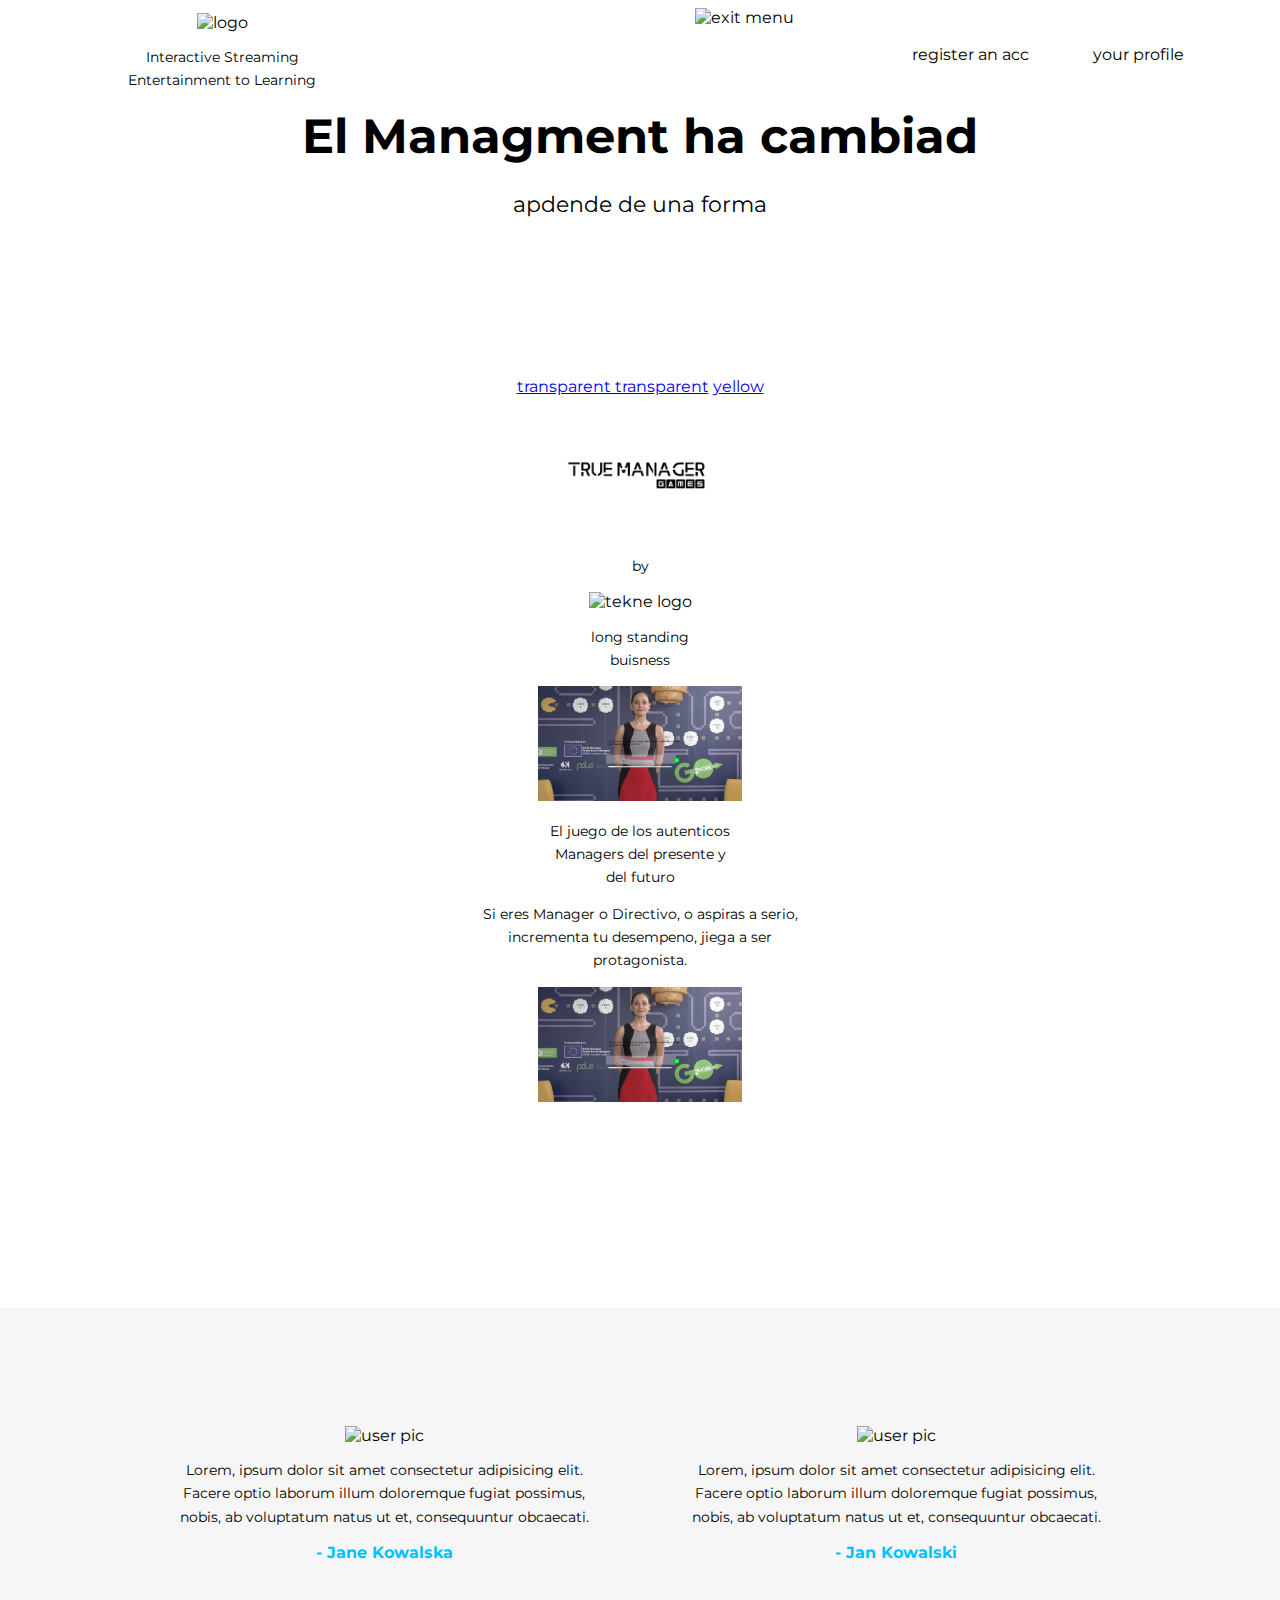
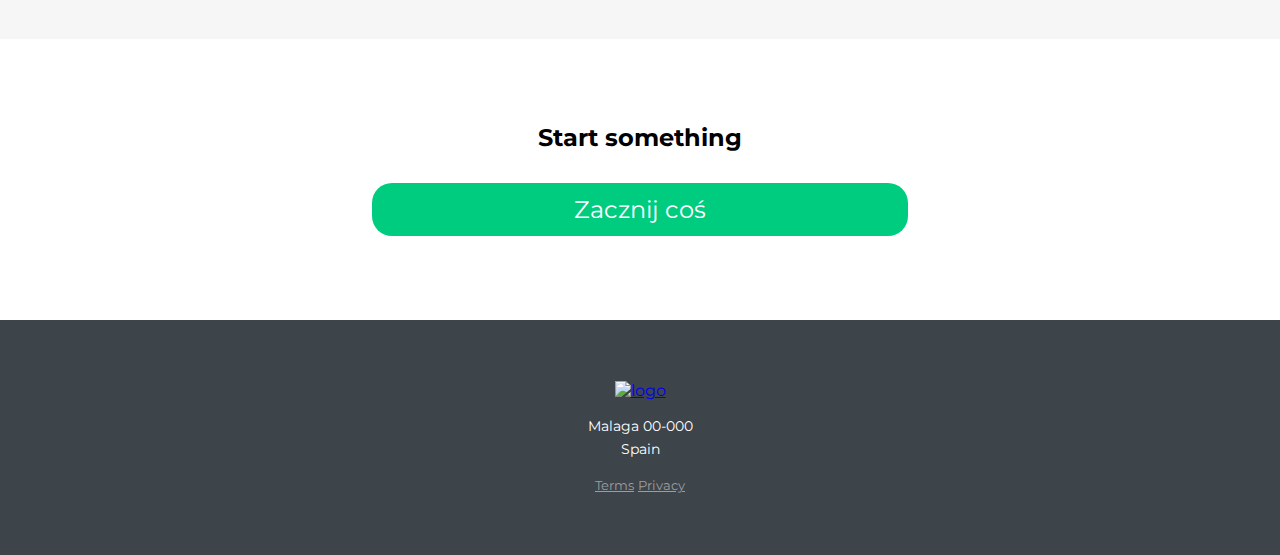
==== index.html @ 87dd6545 "done second section, changed all sections height to 100vh" ====
<!doctype html>
<html lang="es">
    <head>
        <link rel="stylesheet" href="main.css">
        <title>polo website unity</title>
        <meta charset="utf-8">
        <meta http-equiv="X-UA-Compatible" content="ie=edge">
        <meta name="viewport" content="width=device-width, initial-scale=1.0">
    </head>
    <body>
        
        <div class="bg">
                <section class="first-section">
        <div class="container container-first">
            <header>
                <section class="logo-part">
                <img src="imgs/tekne.png" alt="logo" class="logo">
                <p class="logo-text">Interactive Streaming </br>Entertainment to Learning</p></section>
                <nav>
                    <a href="#" class="hide-desktop">
                        <img src="imgs/ham.svg" alt="toggle menu"class="menu" id="menu">
                    </a>

                    <ul class="show-desktop hide-mobile" id="nav">
                        <li id="exit" class="exit-btn hide-dekstop"><img src="imgs/exit.svg" alt="exit menu"></li>
                        <li><a href="#">register an acc</a></li>
                        <li><a href="#">your profile</a></li>
                    </ul>
                </nav>
            </header>

           
                

                <h1>El Managment ha cambiad</h1>
                <p class="subhead">apdende de una forma</p>
                
                

           

            <div class="buttons">
                    
                           <a href="#" class="button-first">transparent transparent</a> 
                        
                            <a href="#" class="button-second"> yellow</a>
                        
            </div>
        </section>
        </div>
    
    </div>
        <section class="second-section">
            <div class="blue-container">
                <div class="container">
                    <!--Second section here-->  
                    <div class="logos-second">
                        <img src="imgs/tmg.png" alt="true manager games">
                        <p class="by">by</p>
                        <img src="imgs/tekne.png" alt="tekne logo">
                    </div>
                    <p class="desc">
                        long standing <br/>buisness
                    </p>
                    <div class="video-first">
                        <img src="imgs/video-first.jpg" alt="game picture">
                        <p class="video-first-desc">
                            El juego de los autenticos<br/> Managers del presente y<br/>
                            del futuro
                        </p>
                    </div>
                    <div class="video-second">
                        <p class="video-second-desc">Si eres Manager o Directivo, o aspiras a serio,<br/> incrementa tu desempeno, jiega a ser<br/> protagonista.</p>
                        <img src="imgs/video-first.jpg" alt="game picture 2">
                    </div>


                </div>
            </div>
        </section>

        <div class="gray-container">
            <div class="container">
                <ul>
                    <li>
                        <figure>
                            <img src="imgs/user1.png" alt="user pic">
                            <blockquote>Lorem, ipsum dolor sit amet consectetur adipisicing elit. Facere optio laborum illum doloremque fugiat possimus, nobis, ab voluptatum natus ut et, consequuntur obcaecati.</blockquote>
                            <figcaption> - Jane Kowalska</figcaption>
                        </figure>
                    </li>
                    <li>
                            <figure>
                                <img src="imgs/user2.png" alt="user pic">
                                <blockquote>Lorem, ipsum dolor sit amet consectetur adipisicing elit. Facere optio laborum illum doloremque fugiat possimus, nobis, ab voluptatum natus ut et, consequuntur obcaecati. </blockquote>
                                <figcaption> - Jan Kowalski</figcaption>
                            </figure>
                    </li>
                </ul>
            </div>
        </div>
        <div class="container">
            <h2>Start something</h2>
            <a href="#" class="cta">Zacznij coś</a>
        </div>

        <footer>
            <div class="footer-container">
                <div class="container">
                    <a href="#">
                        <img src="imgs/logo-white.svg" class="logo" alt="logo">
                    </a>
                        <p class="address">Malaga 00-000<br>Spain</p>
                        <ul class="footer-links">
                            <li>
                                <a href="#">Terms</a>
                                <a href="#">Privacy</a>
                            </li>
                        </ul>
                      
                </div>
            </div>
        </footer>


        <script>
            var menu = document.getElementById('menu');
            var nav = document.getElementById('nav');
            var exit = document.getElementById('exit');

            menu.addEventListener('click', function(e) {
                nav.classList.toggle('hide-mobile');
                e.preventDefault();
            });

            exit.addEventListener('click', function(e) {
                nav.classList.add('hide-mobile');
                e.preventDefault();
            });
        
        </script>

    </body>
</html>
---- main.css ----
@import url('https://fonts.googleapis.com/css?family=Montserrat');

body {
    margin: 0;
    font-family: 'Montserrat', sans-serif;
}

p, blockquote {
    font-size: .9em;
    line-height: 1.6em;
}

ul {
    list-style-type: none;
    margin: 0;
    padding: 0;
}

.container {
    text-align: center;
    padding: .8em 1.2em 
}

.logo {
    width: 220px;
}

header {
    display: flex;
    justify-content: space-between;
    align-items: center;
}

.hide-mobile {
    display: none;
}

.menu {
    width: 25px;
    margin-top: 10px;
}

.server {
    width: 70%;
    margin: 2em auto 2em 25%;
}

.h1, .subhead {
    position: relative;
    z-index: 3;
}

.subhead {
    font-size: 1.3em;
}

.blue-container {
    width: 100%;
    height: 100vh;
    background-color: #fff;
    color: black;
    margin-top: 15%;

}

.blue-container ul li { 
    margin-bottom: 3em;
}


.blue-container ul li p{ 
    padding: 0 .5em;
}

.blue-container img {
    width: 14%;
}

.blue-container ul li:nth-child(3) img {
    width: 8%;
}

.gray-container { 
    background: #f6f6f6;
    padding: 4em 0 2em;

}

.gray-container ul li:first-child {
    margin-bottom: 2em;
}

figure {
    margin: 0;
    padding: 0;

}

figcaption { 
    font-weight: bold;
    color:#00C2ff;
}

h2 {
    margin-top: 7%;
}

.cta {
    background: #00cc80;
    width: calc(100%-1em);
    display: block;
    color: #fff;
    border-radius: 20px;
    padding: 0.5em;
    text-decoration: none;
    font-size: 1.5em;
    margin: 3% auto 7%;
    
}

.footer-container { 
    width: 100%;
    background: #3d444A;
    color: #fff;
    padding: 3em 0;

}

ul.footer-links { 
    margin: 0 auto;
}

ul.footer-links ul {
    display: flex;
    justify-content: space-between;
}

.footer-links li a {
    color:#9d9d9d;
    text-decoration: underline;
    font-size: .8em;
}

nav ul {
    position: fixed;
    width: 60%;
    top: 0;
    right: 0;
    text-align: left;
    background: rgb(36,41,44);
    height: 100%;
    z-index: 7;
    padding-top: 3em;

}

nav ul li a {
    color: white;
    text-decoration: none;
    display: block;
    width: 100%;
    padding: 1em 2em;
    
}

nav ul li a:hover {
    background-color: rgb(49,55,59);
}

.exit-btn {
    margin-bottom: 1em;
    margin-top: -1.3em;
    text-align: right;
    padding: 0 1.4em;
}

.exit-btn img {
    width: 15px;
    cursor: pointer;
}

@media only screen and (min-width: 650px) {
    .server {
        width: 50%;
    }

    h1 { 
        font-size: 3em;
        margin: 0;

    }
 
    .subhead {
        font-size: 1.4em;
        margin-bottom: 12%;
    }

    .blue-container {
        margin: 0;
    }

    .blue-container img {
        width: 20%;
    }

    .blue-container ul li:nth-child(3) img {
        width: 11%;
        margin-top: -6px;
    }

    .blue-container ul { 
        display: flex;
        margin-top: -1em;
        align-items: center;
    }

    .blue-container ul li { 
        margin-bottom: 0;
    }

    .blue-container ul li p { 
        padding: 0 .8em;
    }

    .gray-container ul {
        display: flex;
        justify-content: space-evenly;
    }

    nav ul { 
        width: 40%;
    }
}

@media only screen and (min-width: 875px) {
    .subhead { 
        margin-bottom: 15%;
    }

    .blue-container ul {
        margin: 0 0 4% 0;
    }

    .gray-container ul {
        margin: 4% 0 0;
    }


}

@media only screen and (min-width: 1024px) {
    .cta { 
        width: 50%;
    }

    .container { 
        width: 80%;
        margin: 0 auto;
    }

    .show-desktop { 
        display: block;
        margin: 0 0 13% auto;
    }

    .hide-desktop { 
        display: none;
    }

    nav ul { 
        position: inherit;
        width: auto;
        background: none;
        height: auto;
        display: flex;
        padding-top: 0;
    }

    nav ul li { 
        float: left;

    }

    nav ul li a {
        color: black;
        background-color: inherit;
        text-align: right;
        padding: 1em 2em;
    }

    nav ul li a:hover { 
        background-color: inherit;
    }

    .scroll {
        width: 30px;
        animation: move .5s infinite alternate;
    }

    @keyframes move {
        0% {
            transform: translateY(0px);
        }
        100% {
            transform: translateY(20px);
        }
    }
}
/*
#
#
#
#
#
ALL BELOW IS RELATED TO EDITED TEMPLATE
ALL ABOVE WILL BE CHANGED LATER 
#
#
#
#
#
*/


@media only screen and (min-width: 1600px) {
   

    h1 {
        
        font-size: 5em;
    }

    .container {
        width: 70%;
        height: 100vh;
        
    }

    .subhead { 
        color: #fcc11e;
        font-size: 2em;
        font-weight: bold;
    }

    .bg {
         background: url(imgs/bg-1.jpeg) ; 
         background-position-x: center;
         background-position-y: center;
        background-size: 100% 100%; 
        width: 100%;
 
         
    }

   
    .container h1 {
        margin-top: 2em;
        margin-bottom: 1.5em;
    }

    .blue-container { 
        /*padding: 7em 0 2em; */
    }

    .blue-container ul li p, blockquote{ 
        font-size: 1.3em;
    }

    .gray-container { 
        padding: 6em 0 4em;
    }

    h2 { 
        margin-top: 4em;
    }

    .blue-container img { 
        width: 15%;
    }

    .blue-container ul li:nth-child(3) img { 
        width: 8%;
        margin=top: -4px;
    }

    .buttons {
        display: flex;
        justify-content: space-evenly;
        margin-bottom: 5em;
    }

    .button-first {
        display: block;
        width: 40%;
        background-color: rgb(242, 242, 242, 0.6);
        border-radius: 5%;
        text-decoration: none;
        font-size: 2em;
        color: black;
        padding: 0.5em 0.5em;
        
    }

    .button-second { 
        display: block;
        width: 12%;
        background-color: #fcc11e;
        padding: 0.5em 0.5em;
        text-decoration: none;
        font-size: 2em;
        color: black;
        border-radius:5%;

    }

  .logo-part {
      
  }

    .logo-text {
       float: right;
       font-weight: bold;
       text-align: left;
       font-size: 1.3em;
    }

    .first-section {
        height: 100vh;
    }

    .second-section {
        height: 100vh;
    }

    .logos-second {
        display: flex;
        justify-content: space-around;
        align-items: center;
        margin-top: -3em;
        
    }

    .logos-second img {
        width: 500px;
    }

    .logos-second p {
        font-size: 4em;
    }

    .desc { 
        font-size: 2em;
        margin-top: -2em;
    }

    .video-first {
        display: flex;
        align-items: center;
        justify-content: space-around  ;
        margin-bottom: 3em;
        
    }

    .video-first img, .video-second img {
        width: 500px;
    }
    .video-second { 
        display: flex;
        align-items: center;
        justify-content: space-around;
    }

    .video-first-desc, .video-second-desc {
        font-size: 2em;
        font-weight: bold;
       
    }

}
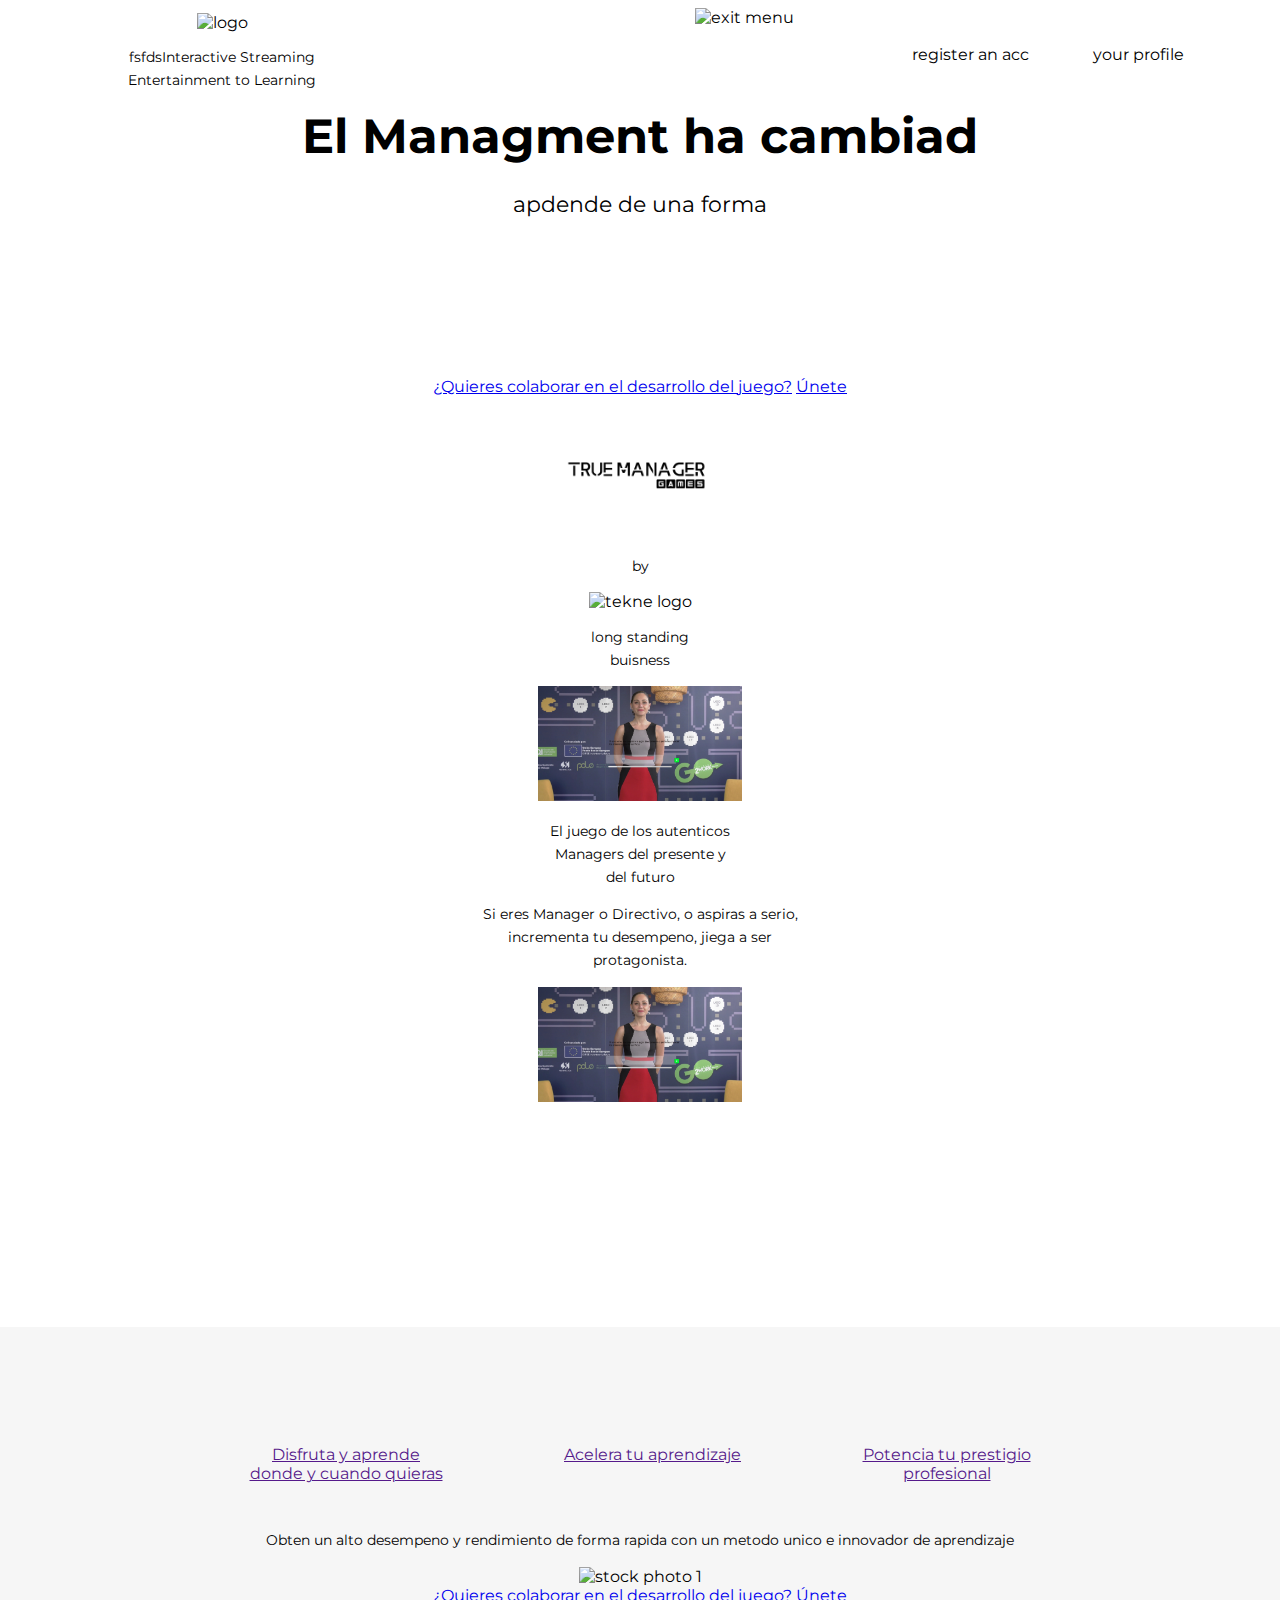
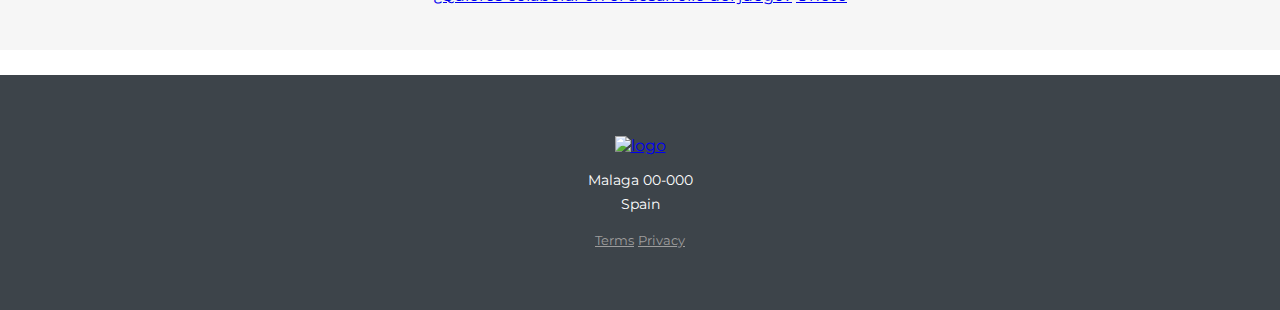
==== commit 950a8337: "added info about footer" ====
--- a/index.html
+++ b/index.html
@@ -15,7 +15,7 @@
             <header>
                 <section class="logo-part">
                 <img src="imgs/tekne.png" alt="logo" class="logo">
-                <p class="logo-text">Interactive Streaming </br>Entertainment to Learning</p></section>
+                <p class="logo-text">fsfdsInteractive Streaming </br>Entertainment to Learning</p></section>
                 <nav>
                     <a href="#" class="hide-desktop">
                         <img src="imgs/ham.svg" alt="toggle menu"class="menu" id="menu">
@@ -41,9 +41,9 @@
 
             <div class="buttons">
                     
-                           <a href="#" class="button-first">transparent transparent</a> 
+                           <a href="#" class="button-first">¿Quieres colaborar en el desarrollo del juego?</a> 
                         
-                            <a href="#" class="button-second"> yellow</a>
+                            <a href="#" class="button-second">Únete</a>
                         
             </div>
         </section>
@@ -79,34 +79,40 @@
             </div>
         </section>
 
+        <div class="xd">
+            <img src="" alt="">
+        </div>
+<div id="weq">
+
         <div class="gray-container">
             <div class="container">
+                <!--3rd section here-->
                 <ul>
-                    <li>
-                        <figure>
-                            <img src="imgs/user1.png" alt="user pic">
-                            <blockquote>Lorem, ipsum dolor sit amet consectetur adipisicing elit. Facere optio laborum illum doloremque fugiat possimus, nobis, ab voluptatum natus ut et, consequuntur obcaecati.</blockquote>
-                            <figcaption> - Jane Kowalska</figcaption>
-                        </figure>
-                    </li>
-                    <li>
-                            <figure>
-                                <img src="imgs/user2.png" alt="user pic">
-                                <blockquote>Lorem, ipsum dolor sit amet consectetur adipisicing elit. Facere optio laborum illum doloremque fugiat possimus, nobis, ab voluptatum natus ut et, consequuntur obcaecati. </blockquote>
-                                <figcaption> - Jan Kowalski</figcaption>
-                            </figure>
-                    </li>
+                    <a href=""><li>Disfruta y aprende <br/>donde y cuando quieras</li></a>
+                    <a href=""><li>Acelera tu aprendizaje</li></a>
+                    <a href=""><li>Potencia tu prestigio<br/> profesional</li></a>
                 </ul>
+                <div class="list-first">
+                    <p>
+                        Obten un alto desempeno y rendimiento de forma rapida con un metodo unico e innovador de aprendizaje
+                    </p>
+                    <img src="imgs/stock1.jpeg" alt="stock photo 1">
+                </div>
+                <div class="buttons">
+                    <a href="#" class="button-first" id="btn-white-text">¿Quieres colaborar en el desarrollo del juego?</a> 
+                    <a href="#" class="button-second">Únete</a>
+                </div>
             </div>
         </div>
-        <div class="container">
-            <h2>Start something</h2>
-            <a href="#" class="cta">Zacznij coś</a>
-        </div>
-
+        
         <footer>
+            <div class="container">
+                <!--tekne logos here-->
+            </div>
+            
             <div class="footer-container">
                 <div class="container">
+                    <!--rest of footer here-->
                     <a href="#">
                         <img src="imgs/logo-white.svg" class="logo" alt="logo">
                     </a>
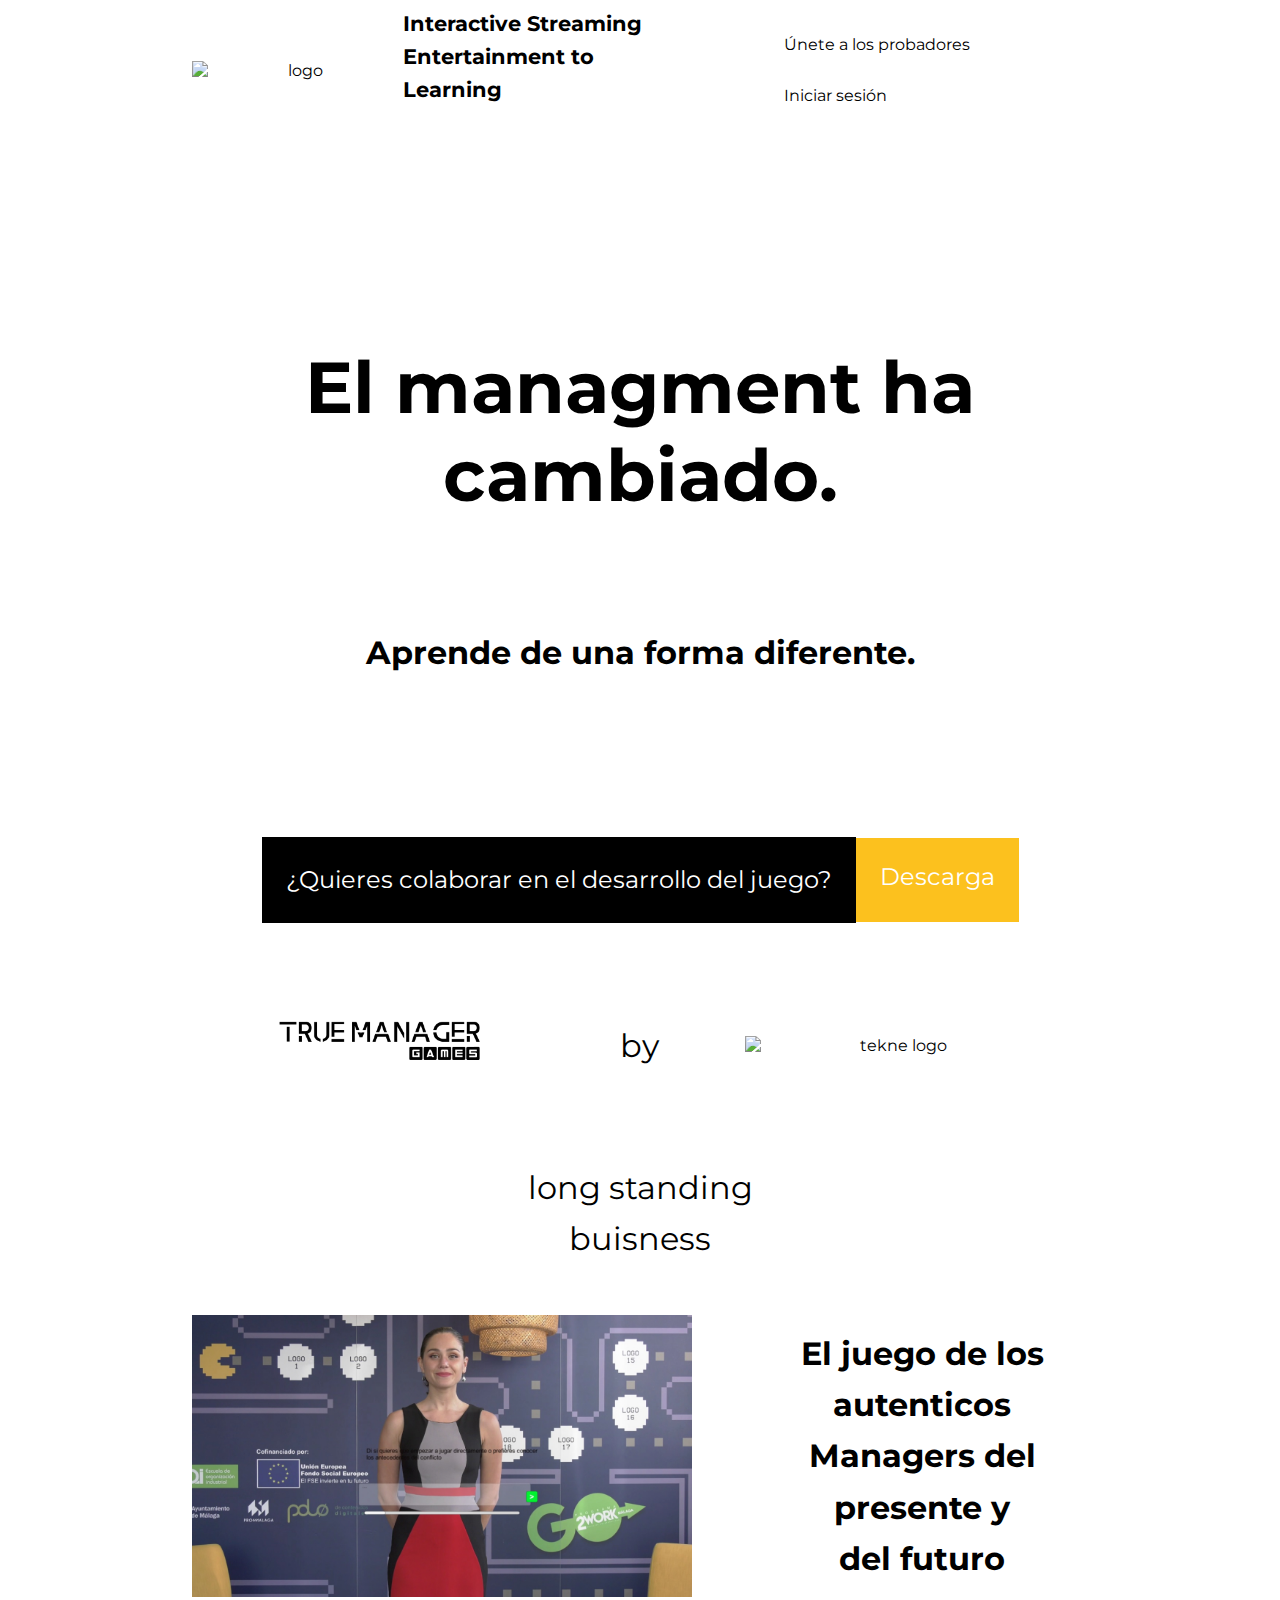
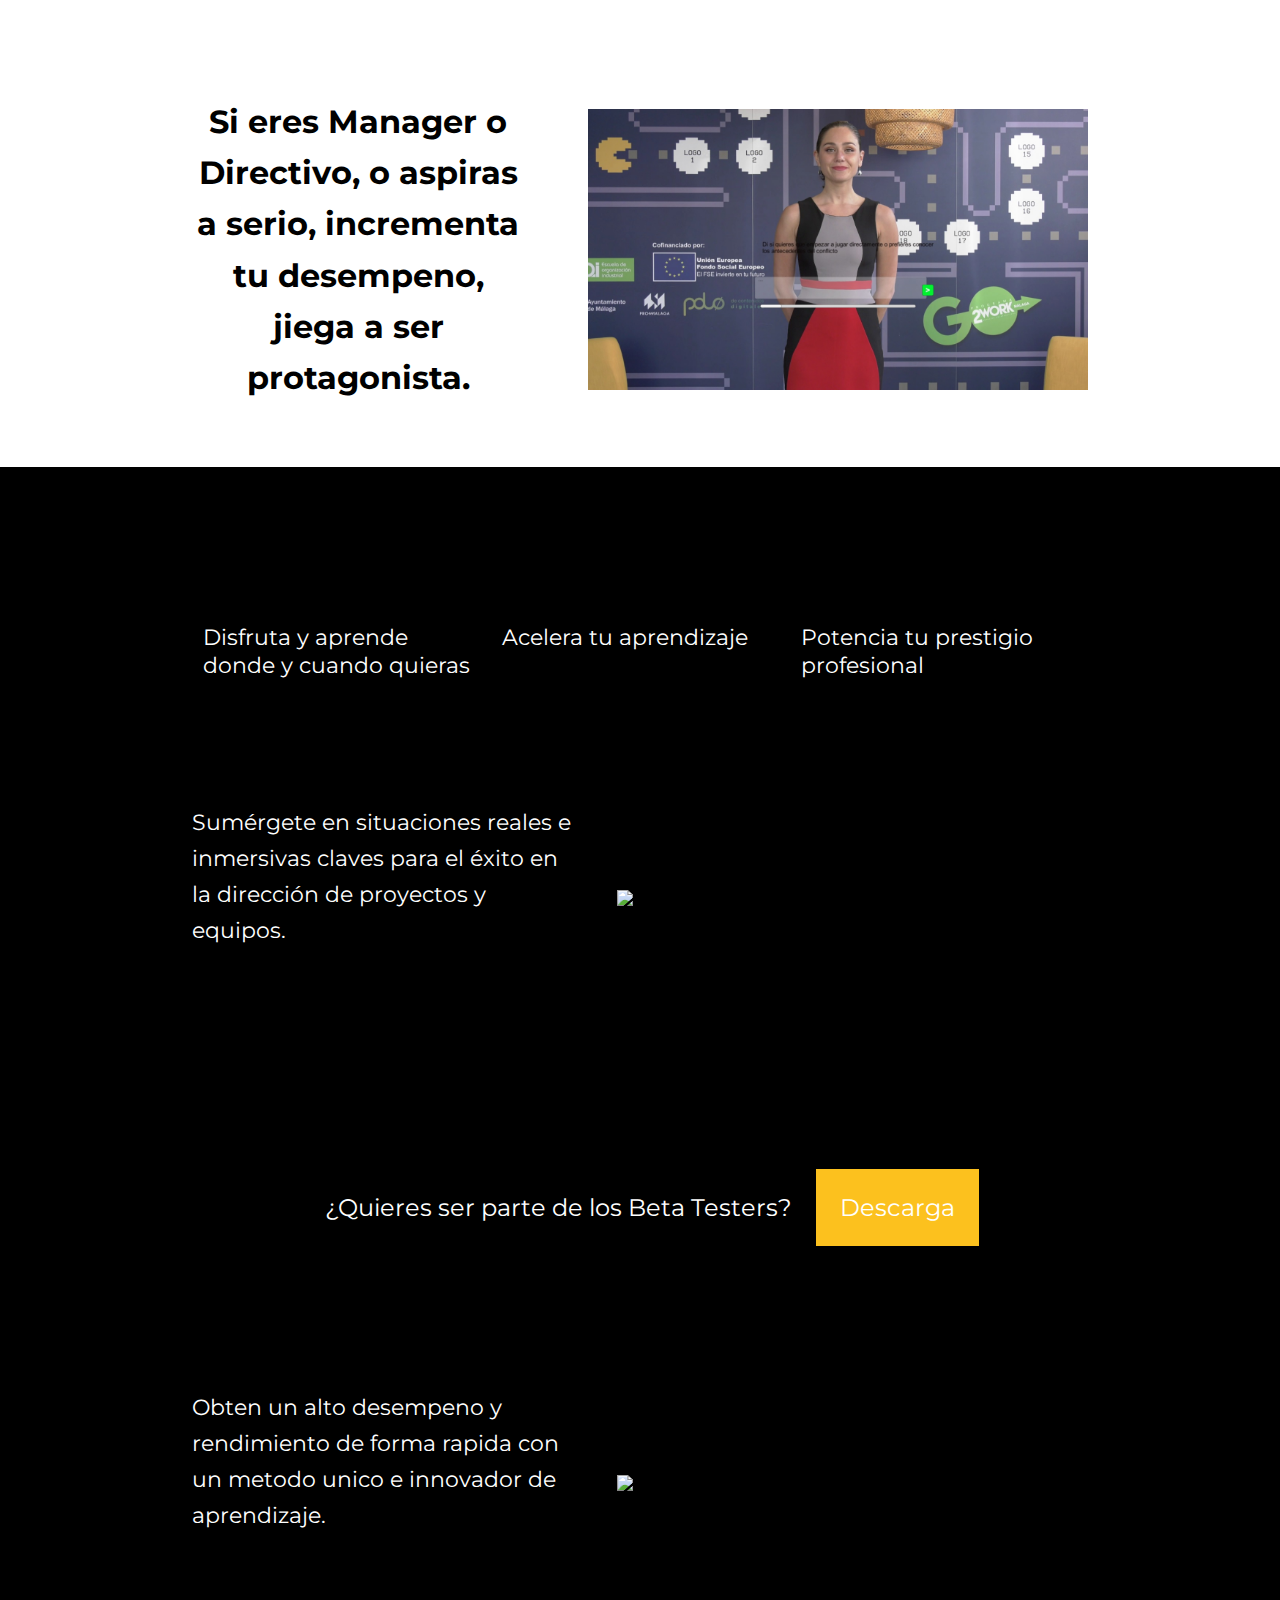
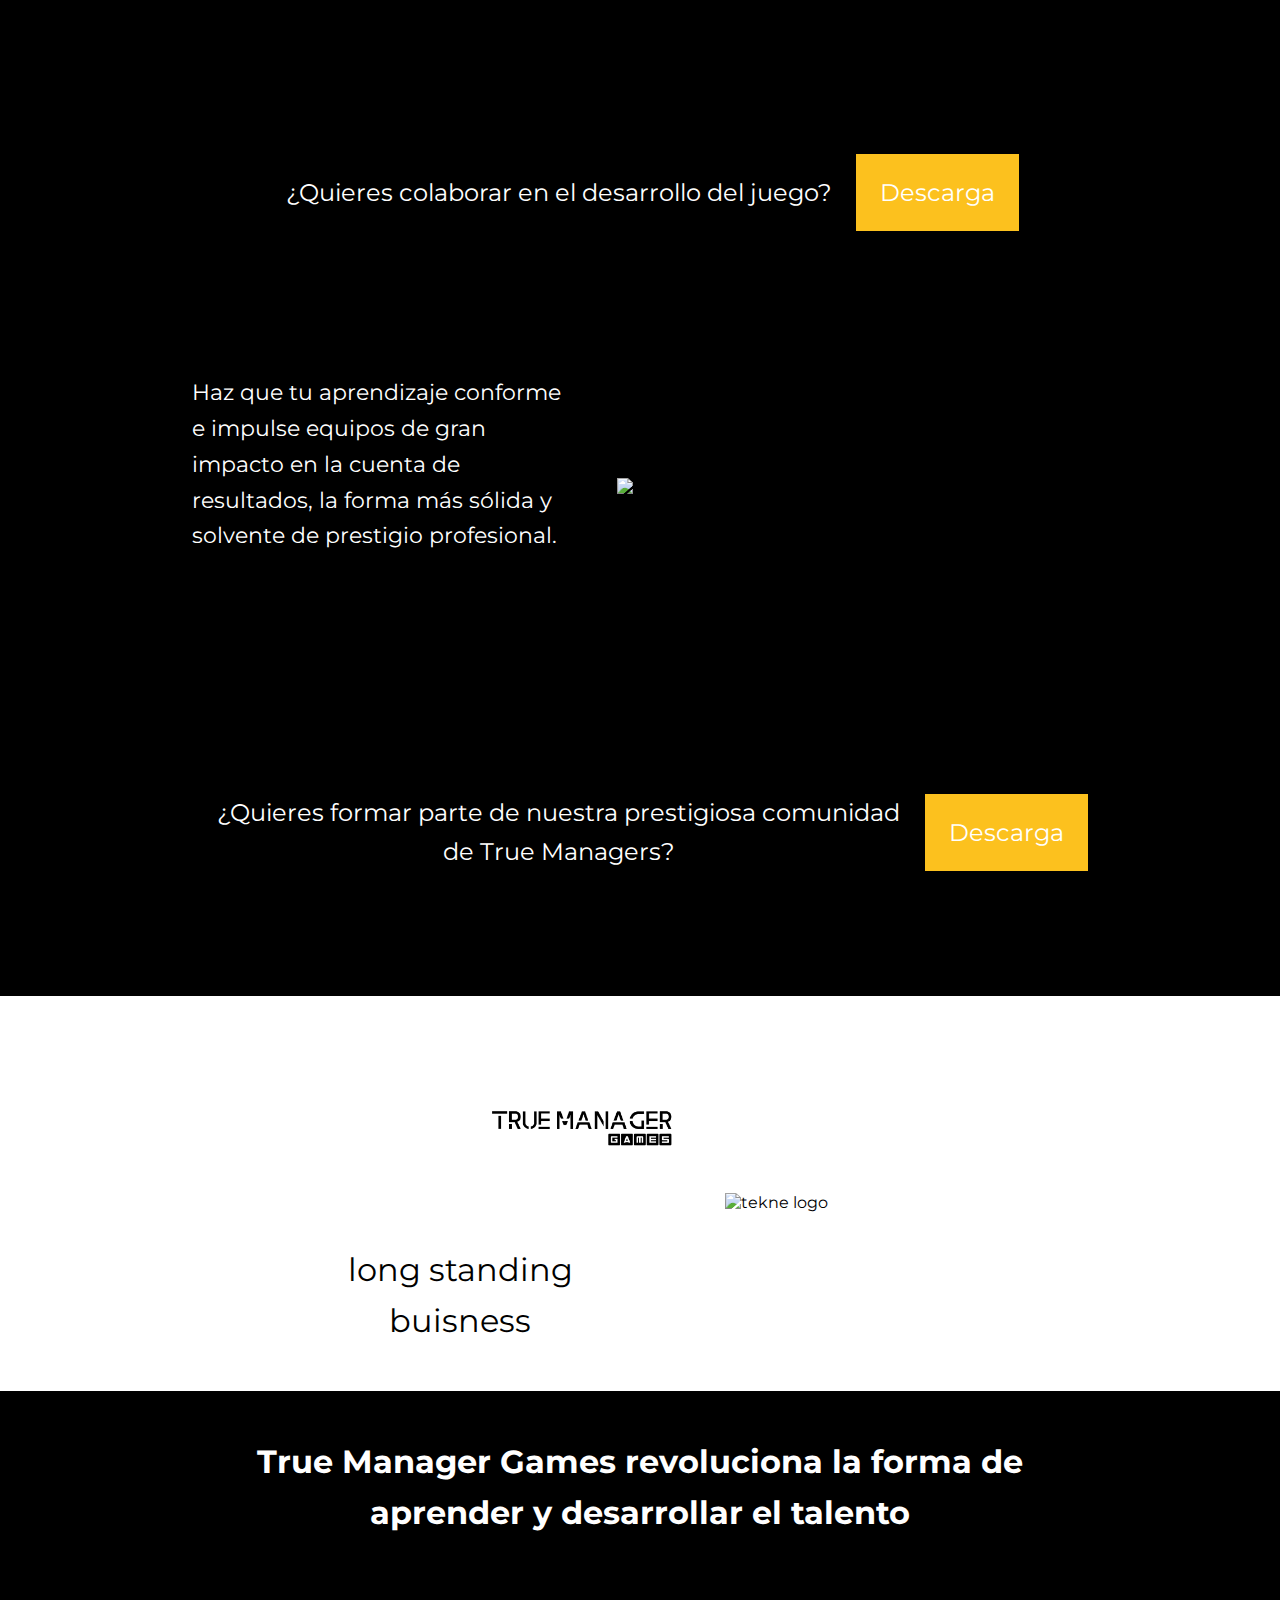
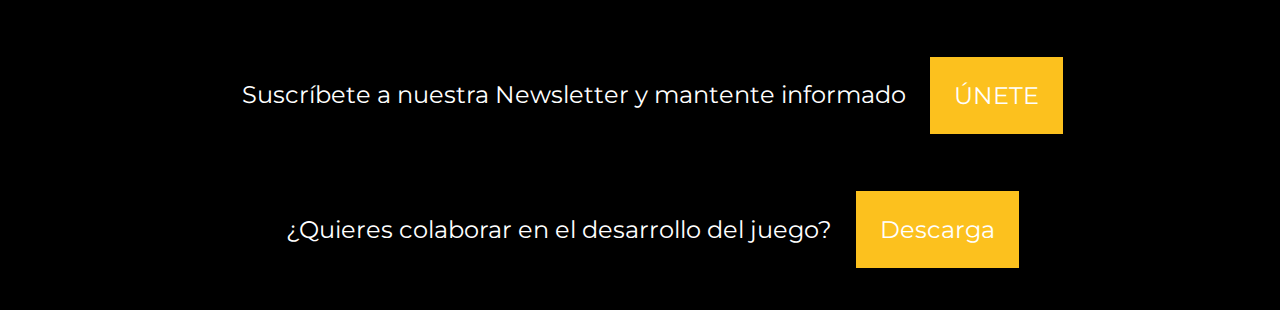
==== commit fa901de7: "changes urls inside -> .html" ====
--- a/index.html
+++ b/index.html
@@ -2,62 +2,64 @@
 <html lang="es">
     <head>
         <link rel="stylesheet" href="main.css">
-        <title>polo website unity</title>
+        <link rel="stylesheet" href="slide.css">
+        <title>Tekne Interactive Streaming
+            Entertainment to Learning
+            </title>
         <meta charset="utf-8">
         <meta http-equiv="X-UA-Compatible" content="ie=edge">
         <meta name="viewport" content="width=device-width, initial-scale=1.0">
     </head>
     <body>
-        
-        <div class="bg">
+
+
+        <div class="bg bg2">
                 <section class="first-section">
         <div class="container container-first">
             <header>
                 <section class="logo-part">
                 <img src="imgs/tekne.png" alt="logo" class="logo">
-                <p class="logo-text">fsfdsInteractive Streaming </br>Entertainment to Learning</p></section>
+                <p class="logo-text">Interactive Streaming </br>Entertainment to Learning</p></section>
                 <nav>
                     <a href="#" class="hide-desktop">
                         <img src="imgs/ham.svg" alt="toggle menu"class="menu" id="menu">
                     </a>
 
                     <ul class="show-desktop hide-mobile" id="nav">
-                        <li id="exit" class="exit-btn hide-dekstop"><img src="imgs/exit.svg" alt="exit menu"></li>
-                        <li><a href="#">register an acc</a></li>
-                        <li><a href="#">your profile</a></li>
+                        <li id="exit" class="exit-btn hide-desktop"><img src="imgs/exit.svg" alt="exit menu"></li>
+                        <li><a href="register.html">Únete a los probadores</a></li>
+                        <li><a href="login.html">Iniciar sesión</a></li>
                     </ul>
                 </nav>
             </header>
 
-           
-                
 
-                <h1>El Managment ha cambiad</h1>
-                <p class="subhead">apdende de una forma</p>
-                
-                
 
-           
 
-            <div class="buttons">
-                    
-                           <a href="#" class="button-first">¿Quieres colaborar en el desarrollo del juego?</a> 
-                        
-                            <a href="#" class="button-second">Únete</a>
-                        
-            </div>
+                <h1>El managment ha cambiado.</h1>
+                <p class="subhead">Aprende de una forma diferente.</p>
+
+
+
+
+
+                <div class="main-buttons main-buttons-header">
+                    <p>¿Quieres colaborar en el desarrollo del juego?
+                    </p>
+                    <a href="register.html">Descarga</a>
+                </div>
         </section>
         </div>
-    
+
     </div>
         <section class="second-section">
             <div class="blue-container">
                 <div class="container">
-                    <!--Second section here-->  
+                    <!--Second section here-->
                     <div class="logos-second">
-                        <img src="imgs/tmg.png" alt="true manager games">
+                        <img src="imgs/tmg.png" alt="true manager games" class="blue-img">
                         <p class="by">by</p>
-                        <img src="imgs/tekne.png" alt="tekne logo">
+                        <img src="imgs/tekne.png" alt="tekne logo" class="blue-img">
                     </div>
                     <p class="desc">
                         long standing <br/>buisness
@@ -70,7 +72,7 @@
                         </p>
                     </div>
                     <div class="video-second">
-                        <p class="video-second-desc">Si eres Manager o Directivo, o aspiras a serio,<br/> incrementa tu desempeno, jiega a ser<br/> protagonista.</p>
+                        <p class="video-second-desc">Si eres Manager o Directivo, o aspiras a serio, incrementa tu desempeno, jiega a ser protagonista.</p>
                         <img src="imgs/video-first.jpg" alt="game picture 2">
                     </div>
 
@@ -82,69 +84,111 @@
         <div class="xd">
             <img src="" alt="">
         </div>
-<div id="weq">
 
-        <div class="gray-container">
-            <div class="container">
-                <!--3rd section here-->
-                <ul>
-                    <a href=""><li>Disfruta y aprende <br/>donde y cuando quieras</li></a>
-                    <a href=""><li>Acelera tu aprendizaje</li></a>
-                    <a href=""><li>Potencia tu prestigio<br/> profesional</li></a>
-                </ul>
+        <div id="weq">
+          <div class="gray-container">
+                <div class="container">
+                  <div class="slideshow-container">
+              <!--3rd section here-->
+              <ul>
+                <a onclick="currentSlide(1)"><li>Disfruta y aprende <br/>donde y cuando quieras</li></a>
+                <a onclick="currentSlide(2)"><li>Acelera tu aprendizaje</li></a>
+                <a onclick="currentSlide(3)"><li>Potencia tu prestigio<br/> profesional</li></a>
+              </ul>
+             </div>
+             <div class="mySlides fade">
+               <div class="list-first">
+                 <p class="list-first list-first-mobile">
+                    Sumérgete en situaciones reales e inmersivas claves para el éxito en la dirección de proyectos y equipos.
+                 </p>
+                 <img src="imgs/stock1.jpeg" alt="stock photo 1" class="list-first-img">
+               </div>
+               <div class="main-buttons main-buttons-white">
+                <p>¿Quieres ser parte de los Beta Testers?
+                </p>
+                <a href="register.php">Descarga</a>
+              </div>
+             </div>
+             <div class="mySlides fade">
                 <div class="list-first">
-                    <p>
-                        Obten un alto desempeno y rendimiento de forma rapida con un metodo unico e innovador de aprendizaje
+                    <p class="list-first list-first-mobile">
+                        Obten un alto desempeno y rendimiento de forma rapida con un metodo unico e innovador de aprendizaje.
+
                     </p>
-                    <img src="imgs/stock1.jpeg" alt="stock photo 1">
+                    <img src="imgs/stock2.jpeg" alt="stock photo 2" class="list-first-img">
                 </div>
-                <div class="buttons">
-                    <a href="#" class="button-first" id="btn-white-text">¿Quieres colaborar en el desarrollo del juego?</a> 
-                    <a href="#" class="button-second">Únete</a>
-                </div>
+                <div class="main-buttons main-buttons-white">
+                    <p>¿Quieres colaborar en el desarrollo del juego?
+                    </p>
+                    <a href="register.php">Descarga</a>
+                  </div>
+
+             </div>
+             <div class="mySlides fade">
+               <div class="list-first">
+                   <p class="list-first list-first-mobile">
+                    Haz que tu aprendizaje conforme e impulse  equipos de gran impacto en la cuenta de resultados, la forma más sólida y solvente de prestigio profesional.
+
+                   </p>
+                   <img src="imgs/stock3.jpeg" alt="stock photo 3" class="list-first-img">
+               </div>
+               <div class="main-buttons main-buttons-white">
+                <p>¿Quieres formar parte de nuestra prestigiosa comunidad de True Managers?
+                </p>
+                <a href="register.html">Descarga</a>
+              </div>
+
+
+
+
+             </div>
+
             </div>
+          </div>
         </div>
-        
         <footer>
             <div class="container">
-                <!--tekne logos here-->
+                    <img src="imgs/tmg.png" alt="true manager games" class="footer-logo">
+                    <img src="imgs/tekne.png" alt="tekne logo" class="footer-logo">
+                    <p class="desc" id="footer-left-desc">
+                            long standing <br/>buisness
+                        </p>
+
             </div>
-            
+
             <div class="footer-container">
                 <div class="container">
                     <!--rest of footer here-->
-                    <a href="#">
-                        <img src="imgs/logo-white.svg" class="logo" alt="logo">
-                    </a>
-                        <p class="address">Malaga 00-000<br>Spain</p>
-                        <ul class="footer-links">
-                            <li>
-                                <a href="#">Terms</a>
-                                <a href="#">Privacy</a>
-                            </li>
-                        </ul>
-                      
+                    <p class="footer-logo-desc">True Manager Games revoluciona la forma de aprender y desarrollar el talento</p>
+                    <div class="main-buttons">
+                        <p>Suscríbete a nuestra Newsletter y mantente informado
+                        </p>
+                        <a href="docs/tekne.pdf">ÚNETE</a>
+                    </div>
+
+                        <div class="main-buttons">
+                            <p>¿Quieres colaborar en el desarrollo del juego?
+                            </p>
+                            <a href="register.html">Descarga</a>
+                        </div>
                 </div>
             </div>
         </footer>
 
-
+        <script src="slide.js"></script>
         <script>
             var menu = document.getElementById('menu');
             var nav = document.getElementById('nav');
             var exit = document.getElementById('exit');
-
             menu.addEventListener('click', function(e) {
                 nav.classList.toggle('hide-mobile');
                 e.preventDefault();
             });
-
             exit.addEventListener('click', function(e) {
                 nav.classList.add('hide-mobile');
                 e.preventDefault();
             });
-        
+
         </script>
-
     </body>
-</html>+</html>
--- a/main.css
+++ b/main.css
@@ -1,8 +1,197 @@
 @import url('https://fonts.googleapis.com/css?family=Montserrat');
-
+@import url('https://fonts.googleapis.com/css?family=Lato:700,900&display=swap&subset=latin-ext');
 body {
     margin: 0;
     font-family: 'Montserrat', sans-serif;
+}
+
+.list-first-img {
+    width: 200px;
+}
+
+.bg {
+    background: url(imgs/bg-1.jpeg) ; 
+    background-repeat: no-repeat;
+    background-size: cover;
+    overflow: visible;
+    
+    
+}
+
+
+.video-first-desc {
+    font-size: 1.2em;
+   
+}
+
+.video-second-desc {
+    font-size: 1.2em;
+
+}
+
+.main-buttons {
+    width: 100%;
+    display: flex;
+    align-items: center;
+    justify-content: center;
+}
+
+.main-buttons a {
+    text-decoration: none;
+    font-size: 1em;
+    color: #fff;
+    background-color: #fcc11e;
+    display: block;
+    padding: 1em;
+}
+
+.main-buttons-white p{
+    color: white;
+}
+
+.main-buttons p { 
+    font-size: 1em;
+    padding: 1em;
+
+}
+
+.price-list {
+    display: flex;
+    justify-content: center;
+    align-items: center;
+    background-color: black;
+}
+
+.price-list img {
+    max-width: 100%;
+    margin-bottom: 1em;
+}
+
+.price-buttons {
+    max-width: 70%;
+    margin-bottom: 2em;
+}
+
+
+.price-buttons a {
+    display: block;
+    background-color: #fcc11e;
+    text-decoration: none;
+    font-size: 0.6em;
+    padding: 0.4em;
+    color: #fff;
+}
+
+#price-btn-1 {
+    left: 45%;
+    position: absolute;
+}
+
+#price-btn-2 {
+    left: 64%;
+    position: absolute;
+}
+
+#price-btn-3 {
+    left: 83%;
+    position: absolute;
+}
+
+.price-section {
+    background-color: black;
+    max-height: 100vh;
+}
+
+.main-buttons-header a{ 
+    color: white;
+    min-height: 1.5em;
+}
+
+.main-buttons-header p {
+    background-color: black;
+    color: white;
+    min-height: 1.5em;
+}   
+
+.btn-1 {
+    display: flex;
+    justify-content: space-evenly;
+    align-items: center;
+    margin-bottom: .2em;
+}
+
+#info-no-bg {
+    background: none;
+    color: white;
+}
+
+.btn-2 {
+    display: flex;
+    justify-content: space-evenly;
+    align-items: center;
+   
+}
+
+.btn-white-text {
+    color: white;
+}
+
+.footer-logo {
+    width: 200px;
+}
+
+.list-first-mobile {
+    color: white;
+}
+
+.gray-container ul a {
+    text-decoration: none;
+    color: #fff;
+}
+
+.buttons {
+    display: flex;
+    align-items: center;
+    justify-content: space-evenly;
+    margin-bottom: 3em;
+    margin-top: 3em;
+}
+
+.header-buttons {
+    margin-bottom: 3em;
+}
+
+.button-first {
+    display: block;
+    width: 75%;
+    background-color: rgb(242, 242, 242, 0.6);
+   
+    text-decoration: none;
+    font-size: 0.5em;
+    color: black;
+    padding: 1em;
+    
+}
+
+.button-second { 
+    display: block;
+    width: 12%;
+    background-color: #fcc11e;
+    padding: 1em;
+    text-decoration: none;
+    font-size: 0.5em;
+    color: black;
+    
+
+}
+
+
+
+
+
+
+.gray-container ul a:hover {
+    background-color: gray;
 }
 
 p, blockquote {
@@ -45,18 +234,21 @@
     margin: 2em auto 2em 25%;
 }
 
-.h1, .subhead {
+.h1 {
     position: relative;
     z-index: 3;
+    margin-top: 3em;
 }
 
 .subhead {
-    font-size: 1.3em;
+    position: relative;
+    z-index: 3;
+    margin-top: 2em;
 }
 
 .blue-container {
     width: 100%;
-    height: 100vh;
+    /*min-height: 100vh;*/
     background-color: #fff;
     color: black;
     margin-top: 15%;
@@ -73,7 +265,7 @@
 }
 
 .blue-container img {
-    width: 14%;
+    width: 50%;
 }
 
 .blue-container ul li:nth-child(3) img {
@@ -81,7 +273,7 @@
 }
 
 .gray-container { 
-    background: #f6f6f6;
+    background: black;
     padding: 4em 0 2em;
 
 }
@@ -120,9 +312,9 @@
 
 .footer-container { 
     width: 100%;
-    background: #3d444A;
+    background: black;
     color: #fff;
-    padding: 3em 0;
+    
 
 }
 
@@ -184,10 +376,17 @@
         width: 50%;
     }
 
+    .logo-part {
+        display: flex;
+        align-items: center;
+
+    }
+
+
     h1 { 
         font-size: 3em;
-        margin: 0;
-
+        margin-top: 3em;
+        
     }
  
     .subhead {
@@ -200,7 +399,7 @@
     }
 
     .blue-container img {
-        width: 20%;
+        width: 50%;
     }
 
     .blue-container ul li:nth-child(3) img {
@@ -307,6 +506,16 @@
     }
 }
 /*
+
+
+
+
+
+^^^^^^^^TABLET VERSION
+
+
+
+/*
 #
 #
 #
@@ -321,40 +530,47 @@
 #
 */
 
-
-@media only screen and (min-width: 1600px) {
+/* change this to maybe 1600px later*/
+@media only screen and (min-width: 1025px) {
    
 
+   
+
     h1 {
         
-        font-size: 5em;
+        color: black;
+        font-size: 8vh;
+        font-weight: bold;
     }
 
     .container {
         width: 70%;
-        height: 100vh;
+        /*height: 100vh;*/
         
     }
 
     .subhead { 
-        color: #fcc11e;
+        
+        
         font-size: 2em;
         font-weight: bold;
+        color: black;
+        
     }
 
     .bg {
          background: url(imgs/bg-1.jpeg) ; 
          background-position-x: center;
          background-position-y: center;
-        background-size: 100% 100%; 
-        width: 100%;
- 
+         background-size: 100% 100%; 
+         width: 100%;
+         
          
     }
 
    
     .container h1 {
-        margin-top: 2em;
+        
         margin-bottom: 1.5em;
     }
 
@@ -380,7 +596,7 @@
 
     .blue-container ul li:nth-child(3) img { 
         width: 8%;
-        margin=top: -4px;
+        margin-top: -4px;
     }
 
     .buttons {
@@ -391,13 +607,13 @@
 
     .button-first {
         display: block;
-        width: 40%;
+        width: 50%;
         background-color: rgb(242, 242, 242, 0.6);
-        border-radius: 5%;
+       
         text-decoration: none;
-        font-size: 2em;
+        font-size: 1.5em;
         color: black;
-        padding: 0.5em 0.5em;
+        padding: 1em;
         
     }
 
@@ -405,23 +621,22 @@
         display: block;
         width: 12%;
         background-color: #fcc11e;
-        padding: 0.5em 0.5em;
+        padding: 1em;
         text-decoration: none;
-        font-size: 2em;
+        font-size: 1.5em;
         color: black;
-        border-radius:5%;
-
-    }
-
-  .logo-part {
-      
-  }
+        
+
+    }
+
+
 
     .logo-text {
        float: right;
        font-weight: bold;
        text-align: left;
        font-size: 1.3em;
+       margin-top: -0.3em;
     }
 
     .first-section {
@@ -429,51 +644,185 @@
     }
 
     .second-section {
-        height: 100vh;
+        min-height: 100vh;
     }
 
     .logos-second {
         display: flex;
         justify-content: space-around;
         align-items: center;
-        margin-top: -3em;
+        margin-top: 3em;
         
     }
 
     .logos-second img {
-        width: 500px;
+        width: 300px;
     }
 
     .logos-second p {
-        font-size: 4em;
+        font-size: 2em;
     }
 
     .desc { 
         font-size: 2em;
-        margin-top: -2em;
+       
     }
 
     .video-first {
         display: flex;
         align-items: center;
-        justify-content: space-around  ;
+        justify-content: space-evenly  ;
         margin-bottom: 3em;
-        
-    }
-
+    }   
+      
     .video-first img, .video-second img {
         width: 500px;
     }
     .video-second { 
         display: flex;
         align-items: center;
-        justify-content: space-around;
-    }
-
-    .video-first-desc, .video-second-desc {
+        justify-content: space-evenly;
+    }
+
+    .video-first-desc {
         font-size: 2em;
         font-weight: bold;
+        margin-left: 2em;
        
     }
 
+    .video-second-desc {
+        font-size: 2em;
+        font-weight: bold;
+        margin-right: 2em;
+    }
+
+    .gray-container ul {
+        display: flex;
+        justify-content: space-around;
+    }
+
+    .gray-container ul a li {
+        
+        display: block;
+        
+    }
+
+    .gray-container ul a {
+        color: white;
+        text-decoration: none;
+        font-size: 1.4em;
+        padding: 0.5em;
+        height: 2.5em;
+        text-align: left;
+        width: calc(100%/3)
+    }
+        
+       
+
+    .gray-container ul a:hover { 
+        background-color: gray;
+    }
+
+    .list-first {
+        display: flex;
+        justify-content: space-evenly;
+        align-items: center;
+        margin-top: 3em;
+        margin-bottom: 5em;
+    }
+
+    
+
+
+    .list-first img {
+        width: 500px;   
+    }
+
+    .list-first p {
+        font-size: 1.4em;
+        color: white;
+        width: 45%;
+        text-align: left;
+        margin-right: 5%
+    }
+
+
+    .hide-list {
+        display: none;
+    }
+
+    .btn-white-text {
+        color: white;
+    }
+
+    .footer-logo {
+        width: 30%;
+        margin-top: 3em;
+    }
+
+    .footer-logo-desc {
+        font-size: 2em;
+        font-weight: bold;
+        margin-bottom: 10vh;
+    }
+
+    #footer-left-desc {
+        margin-left: -40vh; 
+    }
+
+    .btn-1 {
+        display: flex;
+        justify-content: space-evenly;
+        align-items: center;
+        margin-bottom: 2em;
+    }
+
+    .btn-2 {
+        display: flex;
+        justify-content: space-evenly;
+        align-items: center;
+    }
+
+    #info-no-bg {
+        background: none;
+    }
+
+
+    .main-buttons {
+        width: 100%;
+        display: flex;
+        align-items: center;
+        justify-content: center;
+    }
+
+    .main-buttons a {
+        text-decoration: none;
+        font-size: 1.5em;
+        color: #fff;
+        background-color: #fcc11e;
+        display: block;
+        padding: 1em;
+    }
+
+    .main-buttons-white p{
+        color: white;
+    }
+
+    .main-buttons p { 
+        font-size: 1.5em;
+        padding: 1em;
+
+    }
+
+    .main-buttons-header a{ 
+        color: white;
+    }
+
+    .main-buttons-header p {
+        background-color: black;
+        color: white;
+    }
+
+   
 }